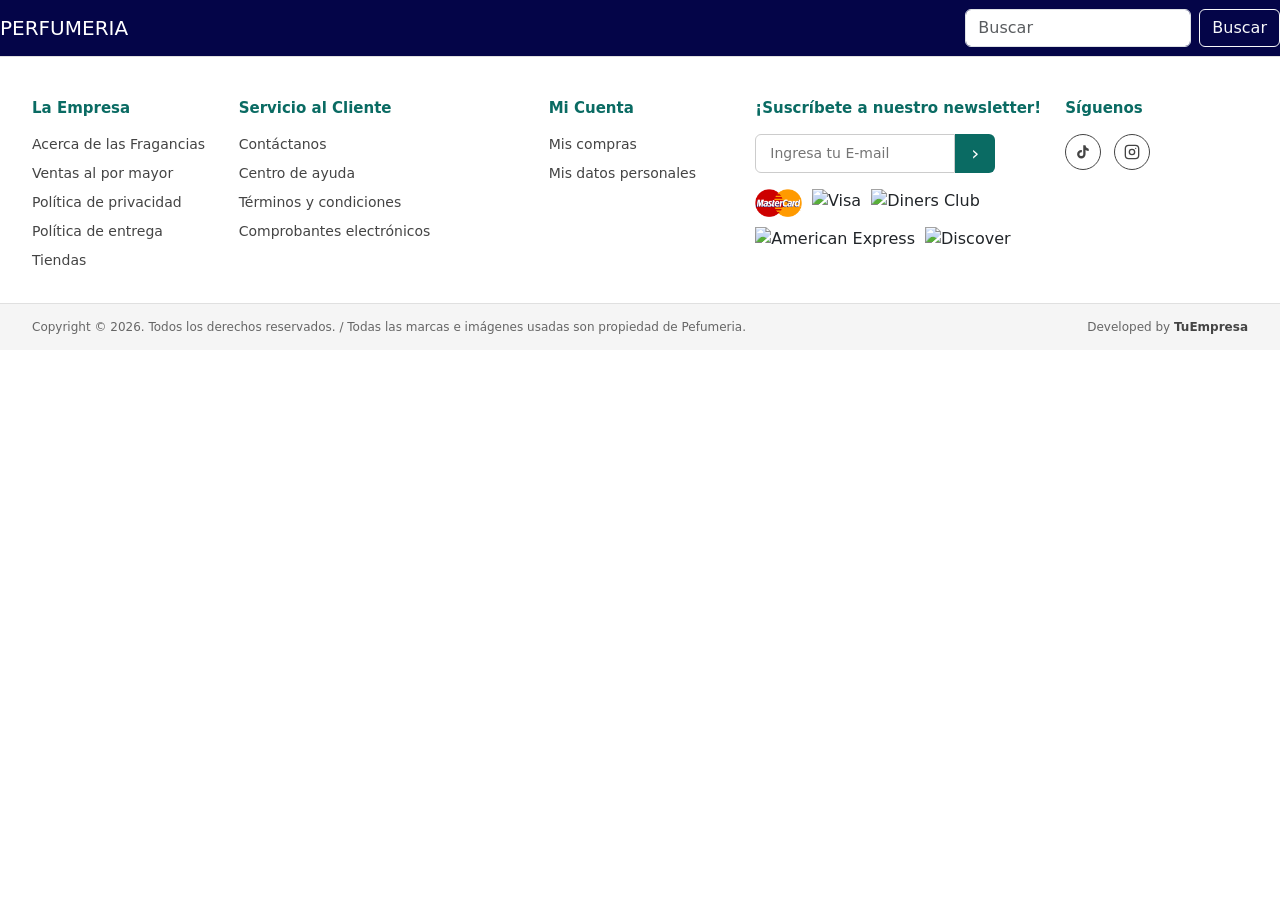
==== PROYECTO_FINAL/index.html @ f4c5e05e "Add files via upload" ====
<!DOCTYPE html>
<html lang="en">
<!DOCTYPE html>
<html lang="es">
<head>
    <meta charset="UTF-8">
    <meta name="viewport" content="width=device-width, initial-scale=1.0">
    <title>Document</title>
    <link href="https://cdn.jsdelivr.net/npm/bootstrap@5.3.3/dist/css/bootstrap.min.css" rel="stylesheet">
    <link rel="stylesheet" href="estilos.css">
</head>
<body>
    <!-- Barra de navegación -->
    <nav class="navbar navbar-dark bg-dark">
        <a class="navbar-brand">PERFUMERIA </a>
        <div class="d-flex">
            <input class="form-control me-2" type="search" placeholder="Buscar">
            <button class="btn btn-outline-light">Buscar</button>
        </div>
    </nav>
    <footer>
        <div class="footer-main">
        <div class="row g-4">
    
            <!-- Columna 1: Perfumeria -->
            <div class="col-6 col-md-2">
            <div class="footer-title">La Empresa</div>
            <a class="footer-link" href="#">Acerca de las Fragancias</a>
            <a class="footer-link" href="#">Ventas al por mayor</a>
            <a class="footer-link" href="#">Política de privacidad</a>
            <a class="footer-link" href="#">Política de entrega</a>
            <a class="footer-link" href="#">Tiendas</a>
            </div>
    
            <!-- Columna 2: Servicio al Cliente -->
            <div class="col-6 col-md-3">
            <div class="footer-title">Servicio al Cliente</div>
            <a class="footer-link" href="#">Contáctanos</a>
            <a class="footer-link" href="#">Centro de ayuda</a>
            <a class="footer-link" href="#">Términos y condiciones</a>
            <a class="footer-link" href="#">Comprobantes electrónicos</a>
            </div>
    
            <!-- Columna 3: Mi Cuenta -->
            <div class="col-6 col-md-2">
            <div class="footer-title">Mi Cuenta</div>
            <a class="footer-link" href="#">Mis compras</a>
            <a class="footer-link" href="#">Mis datos personales</a>
            </div>
    
            <!-- Columna 4: Newsletter y Pagos -->
            <div class="col-12 col-md-3">
            <div class="footer-title">¡Suscríbete a nuestro newsletter!</div>
            <div class="newsletter-form">
                <input class="newsletter-input" type="email" placeholder="Ingresa tu E-mail">
                <button class="newsletter-btn">&#8250;</button>
            </div>
            <div class="payment-logos">
                <!-- Metodos de pago -->
                <img src="img\MasterCard_Logo.png" alt="Mastercard" height="28">
                <img src="visa.png" alt="Visa" height="28">
                <img src="diners.png" alt="Diners Club" height="28">
                <img src="amex.png" alt="American Express" height="28">
                <img src="discover.png" alt="Discover" height="28">
            </div>
            </div>
    
            <!-- Columna 5: Redes sociales -->
            <div class="col-6 col-md-2">
            <div class="footer-title">Síguenos</div>
            <a class="social-icon" href="#" aria-label="TikTok">
                <svg width="16" height="16" viewBox="0 0 24 24" fill="currentColor">
                <path d="M19.59 6.69a4.83 4.83 0 01-3.77-4.25V2h-3.45v13.67a2.89 2.89 0 01-2.88 2.5 2.89 2.89 0 01-2.89-2.89 2.89 2.89 0 012.89-2.89c.28 0 .54.04.79.1V9.01a6.33 6.33 0 00-.79-.05 6.34 6.34 0 00-6.34 6.34 6.34 6.34 0 006.34 6.34 6.34 6.34 0 006.33-6.34V9.01a8.16 8.16 0 004.77 1.52V7.1a4.85 4.85 0 01-1-.41z"/>
                </svg>
            </a>
            <a class="social-icon" href="#" aria-label="Instagram">
                <svg width="16" height="16" viewBox="0 0 24 24" fill="none" stroke="currentColor" stroke-width="2">
                <rect x="2" y="2" width="20" height="20" rx="5"/>
                <circle cx="12" cy="12" r="4"/>
                <circle cx="17.5" cy="6.5" r="1" fill="currentColor" stroke="none"/>
                </svg>
            </a>
            </div>
 
        </div>
        </div>
    
        <!-- Barra inferior -->
        <div class="footer-bottom d-flex flex-wrap justify-content-between align-items-center gap-2">
        <span>Copyright &copy; 2026. Todos los derechos reservados. / Todas las marcas e imágenes usadas son propiedad de Pefumeria.</span>
        <span>Developed by <strong>TuEmpresa</strong></span>
        </div>
  </footer>

</body>
</html>
---- PROYECTO_FINAL/estilos.css ----
nav.navbar {
background-color: #040548 !important;

}



.footer-main {
  background: #fff;
  border-top: 1px solid #e0e0e0;
  padding: 2.5rem 2rem 1.5rem;
}

.footer-title {
  color: #0a6b63;
  font-weight: 600;
  font-size: 15px;
  margin-bottom: 14px;
}

.footer-link {
  display: block;
  color: #444;
  text-decoration: none;
  font-size: 14px;
  margin-bottom: 8px;
}

.footer-link:hover {
  color: #0a6b63;
}

/* Newsletter */
.newsletter-form {
  display: flex;
  margin-bottom: 16px;
}

.newsletter-input {
  border: 1px solid #ccc;
  border-radius: 6px 0 0 6px;
  padding: 8px 14px;
  font-size: 14px;
  outline: none;
  width: 200px;
}

.newsletter-input:focus {
  border-color: #0a6b63;
}

.newsletter-btn {
  background: #0a6b63;
  color: #fff;
  border: none;
  border-radius: 0 6px 6px 0;
  padding: 8px 16px;
  cursor: pointer;
  font-size: 20px;
  line-height: 1;
}

.newsletter-btn:hover {
  background: #085049;
}

/* Logos de pago */
.payment-logos {
  display: flex;
  align-items: center;
  gap: 10px;
  flex-wrap: wrap;
  margin-top: 8px;
}

/* Redes sociales */
.social-icon {
  width: 36px;
  height: 36px;
  border-radius: 50%;
  border: 1.5px solid #444;
  display: inline-flex;
  align-items: center;
  justify-content: center;
  color: #444;
  text-decoration: none;
  margin-right: 8px;
  transition: border-color 0.2s, color 0.2s;
}

.social-icon:hover {
  border-color: #0a6b63;
  color: #0a6b63;
}

/* Barra inferior */
.footer-bottom {
  background: #f5f5f5;
  border-top: 1px solid #e0e0e0;
  padding: 14px 2rem;
  font-size: 12px;
  color: #666;
}

.footer-bottom strong {
  color: #444;
}
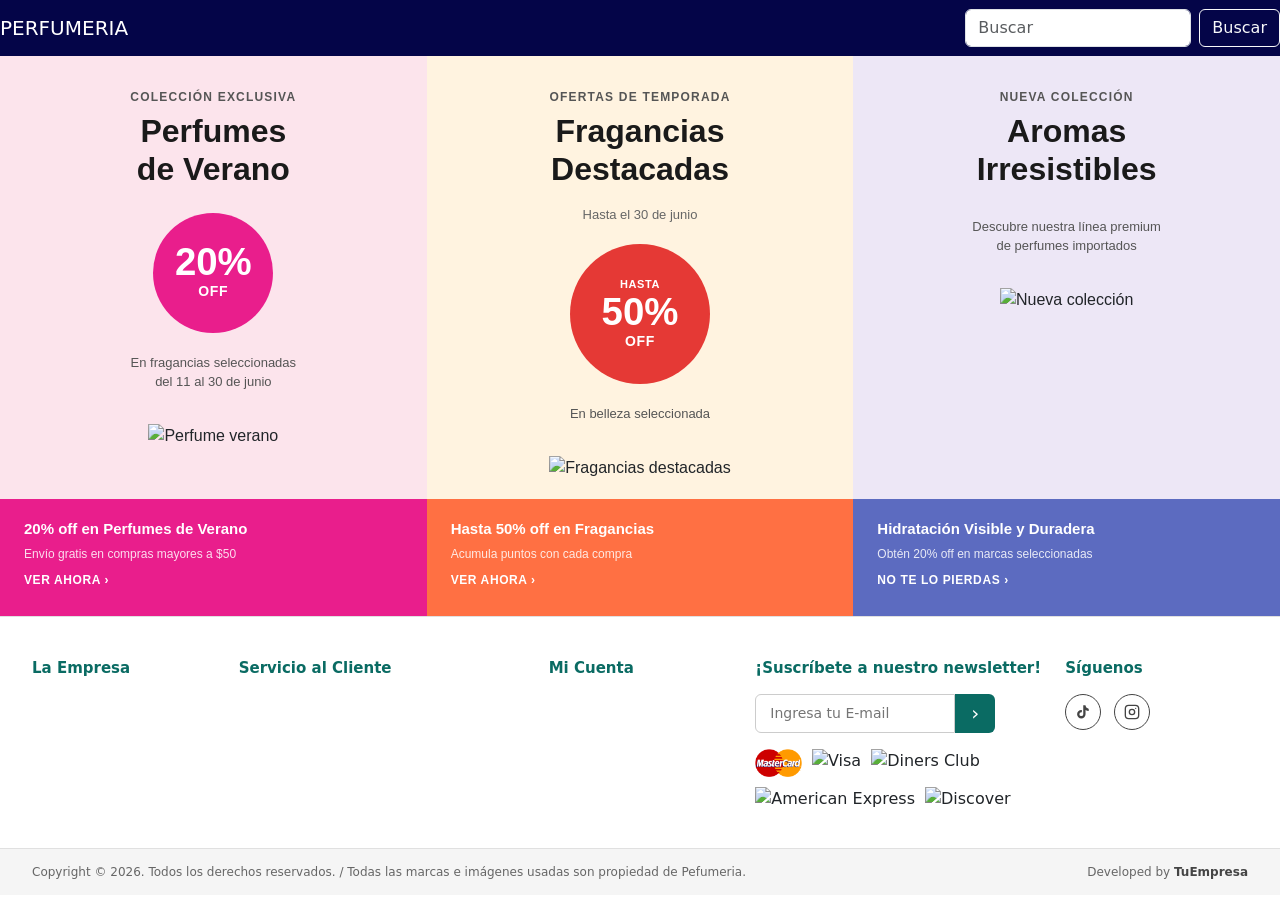
==== commit 194a0ada: "Update index.html" ====
--- a/PROYECTO_FINAL/index.html
+++ b/PROYECTO_FINAL/index.html
@@ -8,6 +8,7 @@
     <title>Document</title>
     <link href="https://cdn.jsdelivr.net/npm/bootstrap@5.3.3/dist/css/bootstrap.min.css" rel="stylesheet">
     <link rel="stylesheet" href="estilos.css">
+
 </head>
 <body>
     <!-- Barra de navegación -->
@@ -18,6 +19,74 @@
             <button class="btn btn-outline-light">Buscar</button>
         </div>
     </nav>
+    <section class="productos-section">
+    <div class="container-fluid px-0">
+      <div class="row g-0">
+ 
+        <!-- Tarjeta 1 -->
+        <div class="col-12 col-md-4">
+          <div class="promo-card card-rosada">
+            <div class="card-inner">
+              <p class="card-subtitulo">Colección Exclusiva</p>
+              <h2 class="card-titulo">Perfumes<br>de Verano</h2>
+              <div class="card-badge">
+                <span class="badge-numero">20%</span>
+                <span class="badge-texto">OFF</span>
+              </div>
+              <p class="card-descripcion">En fragancias seleccionadas<br>del 11 al 30 de junio</p>
+              <img src="perfume1.png" alt="Perfume verano" class="card-img-producto">
+            </div>
+            <div class="card-footer-promo bg-magenta">
+              <p class="footer-titulo">20% off en Perfumes de Verano</p>
+              <p class="footer-sub">Envío gratis en compras mayores a $50</p>
+              <a href="#" class="footer-link">VER AHORA ›</a>
+            </div>
+          </div>
+        </div>
+ 
+        <!-- Tarjeta 2 -->
+        <div class="col-12 col-md-4">
+          <div class="promo-card card-crema">
+            <div class="card-inner">
+              <p class="card-subtitulo">Ofertas de Temporada</p>
+              <h2 class="card-titulo">Fragancias<br>Destacadas</h2>
+              <p class="card-fecha">Hasta el 30 de junio</p>
+              <div class="card-badge badge-rojo">
+                <span class="badge-pre">HASTA</span>
+                <span class="badge-numero">50%</span>
+                <span class="badge-texto">OFF</span>
+              </div>
+              <p class="card-descripcion">En belleza seleccionada</p>
+              <img src="perfume2.png" alt="Fragancias destacadas" class="card-img-producto">
+            </div>
+            <div class="card-footer-promo bg-salmon">
+              <p class="footer-titulo">Hasta 50% off en Fragancias</p>
+              <p class="footer-sub">Acumula puntos con cada compra</p>
+              <a href="#" class="footer-link">VER AHORA ›</a>
+            </div>
+          </div>
+        </div>
+ 
+        <!-- Tarjeta 3 -->
+        <div class="col-12 col-md-4">
+          <div class="promo-card card-lavanda">
+            <div class="card-inner">
+              <p class="card-subtitulo">Nueva Colección</p>
+              <h2 class="card-titulo">Aromas<br>Irresistibles</h2>
+              <p class="card-descripcion">Descubre nuestra línea premium<br>de perfumes importados</p>
+              <img src="perfume3.png" alt="Nueva colección" class="card-img-producto">
+            </div>
+            <div class="card-footer-promo bg-azul">
+              <p class="footer-titulo">Hidratación Visible y Duradera</p>
+              <p class="footer-sub">Obtén 20% off en marcas seleccionadas</p>
+              <a href="#" class="footer-link">NO TE LO PIERDAS ›</a>
+            </div>
+          </div>
+        </div>
+ 
+      </div>
+    </div>
+  </section>
     <footer>
         <div class="footer-main">
         <div class="row g-4">
@@ -93,4 +162,4 @@
   </footer>
 
 </body>
-</html>+</html>
--- a/PROYECTO_FINAL/estilos.css
+++ b/PROYECTO_FINAL/estilos.css
@@ -2,8 +2,6 @@
 background-color: #040548 !important;
 
 }
-
-
 
 .footer-main {
   background: #fff;
@@ -104,4 +102,164 @@
 
 .footer-bottom strong {
   color: #444;
-}+}
+
+
+.productos-section {
+  width: 100%;
+  font-family: 'Segoe UI', Arial, sans-serif;
+}
+ 
+/* ---- Tarjeta base ---- */
+.promo-card {
+  display: flex;
+  flex-direction: column;
+  height: 100%;
+  min-height: 560px;
+  overflow: hidden;
+}
+ 
+.card-inner {
+  flex: 1;
+  padding: 2rem 2rem 1rem;
+  display: flex;
+  flex-direction: column;
+  align-items: center;
+  text-align: center;
+  position: relative;
+}
+ 
+/* ---- Colores de fondo por tarjeta ---- */
+.card-rosada .card-inner  { background: #fce4ec; }
+.card-crema  .card-inner  { background: #fff3e0; }
+.card-lavanda .card-inner { background: #ede7f6; }
+ 
+/* ---- Textos ---- */
+.card-subtitulo {
+  font-size: 12px;
+  font-weight: 600;
+  letter-spacing: 0.1em;
+  text-transform: uppercase;
+  color: #555;
+  margin-bottom: 6px;
+}
+ 
+.card-titulo {
+  font-size: 2rem;
+  font-weight: 700;
+  color: #1a1a1a;
+  line-height: 1.2;
+  margin-bottom: 16px;
+}
+ 
+.card-fecha {
+  font-size: 13px;
+  color: #666;
+  margin-bottom: 12px;
+}
+ 
+.card-descripcion {
+  font-size: 13px;
+  color: #555;
+  line-height: 1.5;
+  margin-top: 12px;
+}
+ 
+/* ---- Badge de descuento ---- */
+.card-badge {
+  width: 120px;
+  height: 120px;
+  border-radius: 50%;
+  background: #e91e8c;
+  display: flex;
+  flex-direction: column;
+  align-items: center;
+  justify-content: center;
+  margin: 8px 0;
+}
+ 
+.card-badge.badge-rojo {
+  background: #e53935;
+  width: 140px;
+  height: 140px;
+}
+ 
+.badge-pre {
+  font-size: 11px;
+  color: #fff;
+  font-weight: 600;
+  letter-spacing: 0.05em;
+}
+ 
+.badge-numero {
+  font-size: 2.4rem;
+  font-weight: 900;
+  color: #fff;
+  line-height: 1;
+}
+ 
+.badge-texto {
+  font-size: 14px;
+  font-weight: 700;
+  color: #fff;
+  letter-spacing: 0.05em;
+}
+ 
+/* ---- Imagen del producto ---- */
+.card-img-producto {
+  max-height: 160px;
+  object-fit: contain;
+  margin-top: 16px;
+}
+ 
+/* ---- Footer de cada tarjeta ---- */
+.card-footer-promo {
+  padding: 1.2rem 1.5rem;
+}
+ 
+.bg-magenta { background: #e91e8c; }
+.bg-salmon  { background: #ff7043; }
+.bg-azul    { background: #5c6bc0; }
+ 
+.footer-titulo {
+  font-size: 15px;
+  font-weight: 700;
+  color: #fff;
+  margin-bottom: 4px;
+}
+ 
+.footer-sub {
+  font-size: 12px;
+  color: rgba(255,255,255,0.85);
+  margin-bottom: 8px;
+}
+ 
+.footer-link {
+  font-size: 12px;
+  font-weight: 700;
+  color: #fff;
+  text-decoration: none;
+  letter-spacing: 0.05em;
+}
+ 
+.footer-link:hover {
+  text-decoration: underline;
+  color: #fff;
+}
+ 
+/* ---- Responsive ---- */
+@media (max-width: 767px) {
+  .promo-card {
+    min-height: auto;
+    margin-bottom: 0;
+  }
+ 
+  .card-inner {
+    padding: 1.5rem 1.5rem 1rem;
+  }
+ 
+  .card-titulo {
+    font-size: 1.6rem;
+  }
+}
+
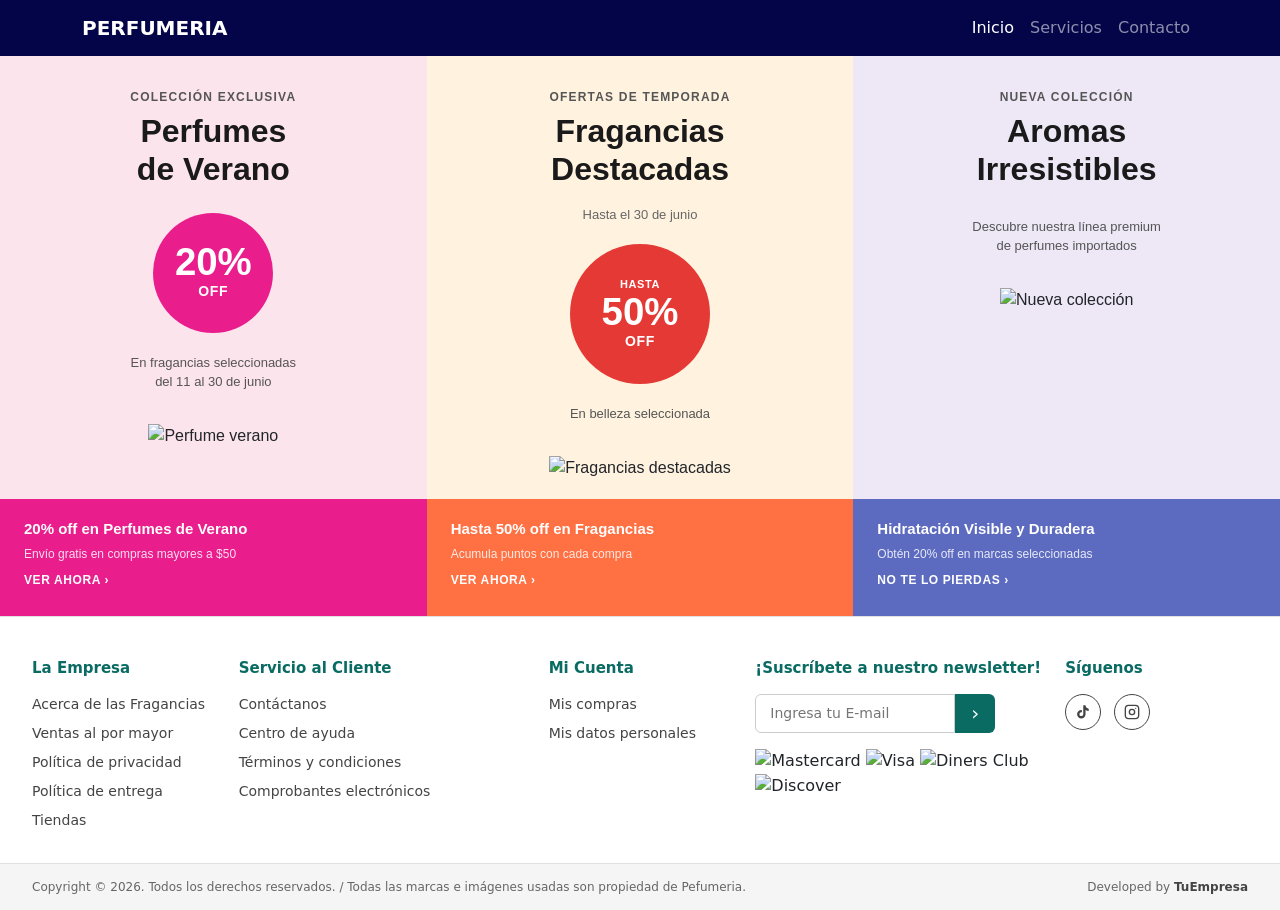
==== commit c0aab2b0: "actualización del index - mateo anchundia" ====
--- a/PROYECTO_FINAL/index.html
+++ b/PROYECTO_FINAL/index.html
@@ -1,22 +1,28 @@
-<!DOCTYPE html>
-<html lang="en">
 <!DOCTYPE html>
 <html lang="es">
 <head>
     <meta charset="UTF-8">
     <meta name="viewport" content="width=device-width, initial-scale=1.0">
-    <title>Document</title>
+    <title>PERFUMERIA - Inicio</title>
     <link href="https://cdn.jsdelivr.net/npm/bootstrap@5.3.3/dist/css/bootstrap.min.css" rel="stylesheet">
     <link rel="stylesheet" href="estilos.css">
 
 </head>
 <body>
     <!-- Barra de navegación -->
-    <nav class="navbar navbar-dark bg-dark">
-        <a class="navbar-brand">PERFUMERIA </a>
-        <div class="d-flex">
-            <input class="form-control me-2" type="search" placeholder="Buscar">
-            <button class="btn btn-outline-light">Buscar</button>
+    <nav class="navbar navbar-expand-lg navbar-dark bg-dark sticky-top">
+        <div class="container">
+            <a class="navbar-brand" href="index.html"><strong>PERFUMERIA</strong></a>
+            <button class="navbar-toggler" type="button" data-bs-toggle="collapse" data-bs-target="#navbarNav">
+            <span class="navbar-toggler-icon"></span>
+            </button>
+            <div class="collapse navbar-collapse" id="navbarNav">
+                <ul class="navbar-nav ms-auto">
+                    <li class="nav-item"><a class="nav-link active" href="index.html">Inicio</a></li>
+                    <li class="nav-item"><a class="nav-link" href="servicios.html">Servicios</a></li>
+                    <li class="nav-item"><a class="nav-link" href="contacto.html">Contacto</a></li>
+                </ul>
+            </div>
         </div>
     </nav>
     <section class="productos-section">
@@ -124,14 +130,10 @@
                 <input class="newsletter-input" type="email" placeholder="Ingresa tu E-mail">
                 <button class="newsletter-btn">&#8250;</button>
             </div>
-            <div class="payment-logos">
-                <!-- Metodos de pago -->
-                <img src="img\MasterCard_Logo.png" alt="Mastercard" height="28">
-                <img src="visa.png" alt="Visa" height="28">
-                <img src="diners.png" alt="Diners Club" height="28">
-                <img src="amex.png" alt="American Express" height="28">
-                <img src="discover.png" alt="Discover" height="28">
-            </div>
+            <img src="https://imgs.search.brave.com/751-cNyRK_1LJSBLeVOynIjmxGMawgLcXmbny40WzEE/rs:fit:860:0:0:0/g:ce/aHR0cHM6Ly9icmFu/ZGxvZ29zLm5ldC93/cC1jb250ZW50L3Vw/bG9hZHMvMjAxNi8w/Ny9tYXN0ZXJjYXJk/LTIwMTYtMjAxOS1s/b2dvLTUxMng0MDEu/cG5n" alt="Mastercard" height="28">
+                <img src="https://imgs.search.brave.com/Acm9_9IkVh3NHP3LMTqP7TZaRSccaTqDd55g_9zd27o/rs:fit:860:0:0:0/g:ce/aHR0cHM6Ly9jZG4u/aWNvbnNjb3V0LmNv/bS9pY29uL3ByZW1p/dW0vcG5nLTI1Ni10/aHVtYi92aXNhLWlj/b24tc3ZnLWRvd25s/b2FkLXBuZy0zMzU2/Mi5wbmc_Zj13ZWJw/Jnc9MTI4" alt="Visa" height="40">
+                <img src="https://imgs.search.brave.com/5fCrwCpberq7pZdHSlvtZjAq-Nx1vXvz12RmIQpV0XU/rs:fit:860:0:0:0/g:ce/aHR0cHM6Ly9jZG4u/aWNvbnNjb3V0LmNv/bS9pY29uL2ZyZWUv/cG5nLTI1Ni9mcmVl/LWRpbmVycy1jbHVi/LWludGVybmF0aW9u/YWwtbG9nby1pY29u/LXN2Zy1kb3dubG9h/ZC1wbmctNjc1NzE5/LnBuZz9mPXdlYnAm/dz0xMjg" alt="Diners Club" height="40">
+                <img src="https://imgs.search.brave.com/n9Xc7gxImSo3bKYzg83ucstK5ZqWMtcm7Sl_9WzU0tg/rs:fit:860:0:0:0/g:ce/aHR0cHM6Ly93d3cu/cG5nYWxsLmNvbS93/cC1jb250ZW50L3Vw/bG9hZHMvMTUvRGlz/Y292ZXItTG9nby1Q/TkctUGhvdG8ucG5n" alt="Discover" height="40">
             </div>
     
             <!-- Columna 5: Redes sociales -->
@@ -161,5 +163,6 @@
         </div>
   </footer>
 
+  <script src="https://cdn.jsdelivr.net/npm/bootstrap@5.3.3/dist/js/bootstrap.bundle.min.js"></script>
 </body>
 </html>
--- a/PROYECTO_FINAL/estilos.css
+++ b/PROYECTO_FINAL/estilos.css
@@ -28,7 +28,7 @@
   color: #0a6b63;
 }
 
-/* Newsletter */
+
 .newsletter-form {
   display: flex;
   margin-bottom: 16px;
@@ -62,7 +62,7 @@
   background: #085049;
 }
 
-/* Logos de pago */
+
 .payment-logos {
   display: flex;
   align-items: center;
@@ -71,7 +71,7 @@
   margin-top: 8px;
 }
 
-/* Redes sociales */
+
 .social-icon {
   width: 36px;
   height: 36px;
@@ -91,7 +91,7 @@
   color: #0a6b63;
 }
 
-/* Barra inferior */
+
 .footer-bottom {
   background: #f5f5f5;
   border-top: 1px solid #e0e0e0;
@@ -129,12 +129,12 @@
   position: relative;
 }
  
-/* ---- Colores de fondo por tarjeta ---- */
+
 .card-rosada .card-inner  { background: #fce4ec; }
 .card-crema  .card-inner  { background: #fff3e0; }
 .card-lavanda .card-inner { background: #ede7f6; }
  
-/* ---- Textos ---- */
+
 .card-subtitulo {
   font-size: 12px;
   font-weight: 600;
@@ -165,7 +165,7 @@
   margin-top: 12px;
 }
  
-/* ---- Badge de descuento ---- */
+
 .card-badge {
   width: 120px;
   height: 120px;
@@ -205,14 +205,13 @@
   letter-spacing: 0.05em;
 }
  
-/* ---- Imagen del producto ---- */
+
 .card-img-producto {
   max-height: 160px;
   object-fit: contain;
   margin-top: 16px;
 }
  
-/* ---- Footer de cada tarjeta ---- */
 .card-footer-promo {
   padding: 1.2rem 1.5rem;
 }
@@ -234,7 +233,7 @@
   margin-bottom: 8px;
 }
  
-.footer-link {
+.card-footer-promo .footer-link {
   font-size: 12px;
   font-weight: 700;
   color: #fff;
@@ -242,12 +241,12 @@
   letter-spacing: 0.05em;
 }
  
-.footer-link:hover {
+.card-footer-promo .footer-link:hover {
   text-decoration: underline;
   color: #fff;
 }
  
-/* ---- Responsive ---- */
+
 @media (max-width: 767px) {
   .promo-card {
     min-height: auto;
@@ -262,4 +261,3 @@
     font-size: 1.6rem;
   }
 }
-
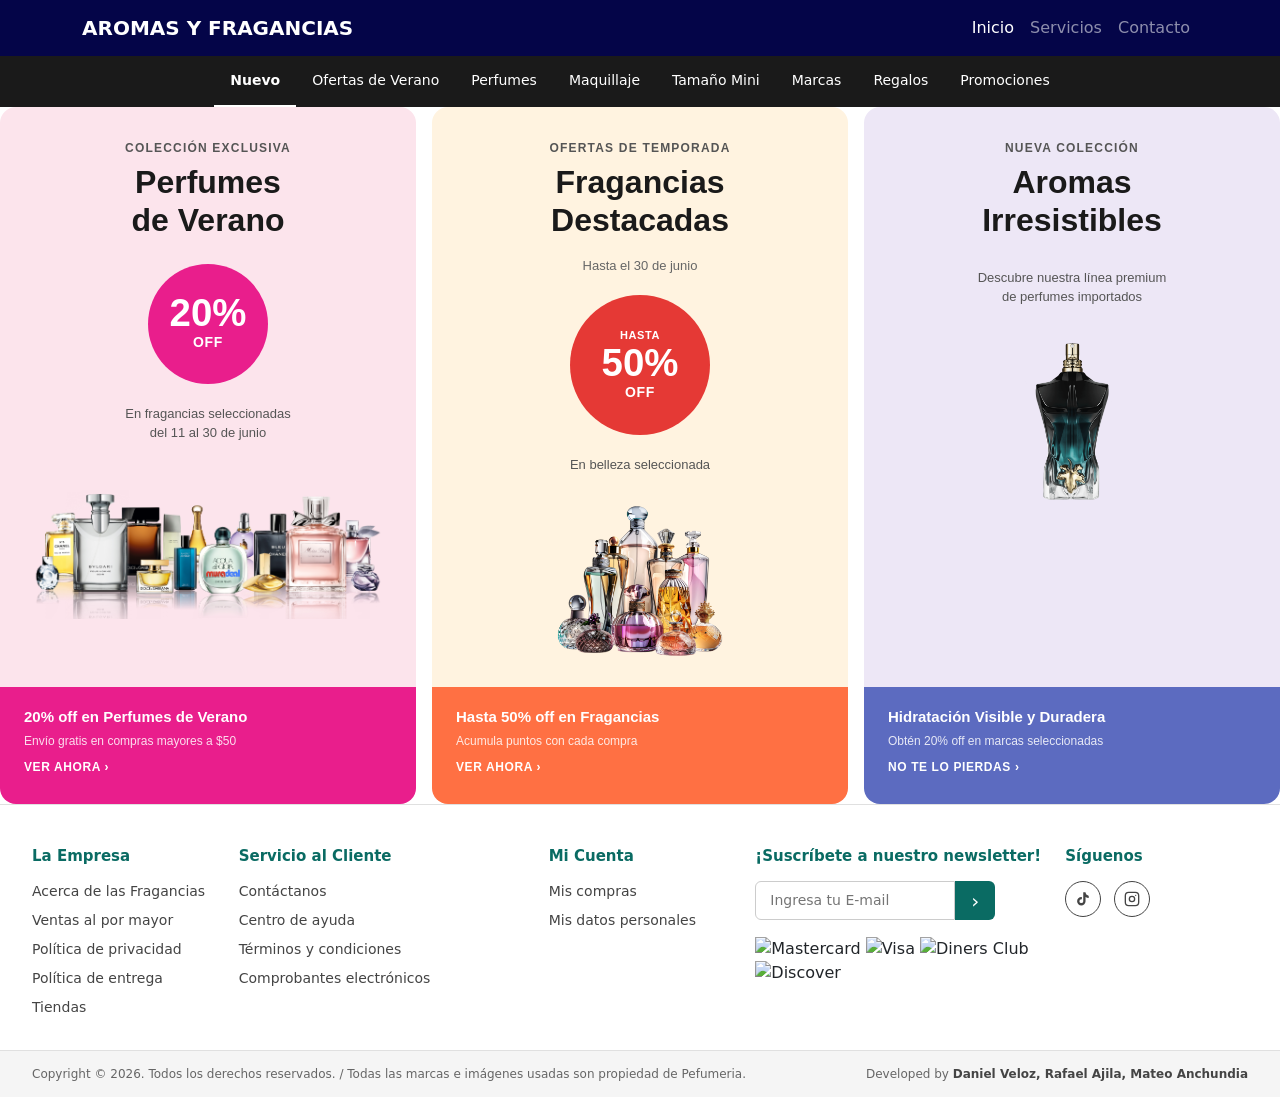
==== commit b94efb58: "Actualizo tarjetas: tamaños, alineación de imágenes y links" ====
--- a/PROYECTO_FINAL/index.html
+++ b/PROYECTO_FINAL/index.html
@@ -3,7 +3,7 @@
 <head>
     <meta charset="UTF-8">
     <meta name="viewport" content="width=device-width, initial-scale=1.0">
-    <title>PERFUMERIA - Inicio</title>
+    <title>AROMAS Y FRAGANCIAS - Inicio</title>
     <link href="https://cdn.jsdelivr.net/npm/bootstrap@5.3.3/dist/css/bootstrap.min.css" rel="stylesheet">
     <link rel="stylesheet" href="estilos.css">
 
@@ -12,7 +12,7 @@
     <!-- Barra de navegación -->
     <nav class="navbar navbar-expand-lg navbar-dark bg-dark sticky-top">
         <div class="container">
-            <a class="navbar-brand" href="index.html"><strong>PERFUMERIA</strong></a>
+            <a class="navbar-brand" href="index.html"><strong>AROMAS Y FRAGANCIAS</strong></a>
             <button class="navbar-toggler" type="button" data-bs-toggle="collapse" data-bs-target="#navbarNav">
             <span class="navbar-toggler-icon"></span>
             </button>
@@ -25,9 +25,24 @@
             </div>
         </div>
     </nav>
+    <!-- Fila de categorías (va debajo del navbar principal) -->
+    <div class="cat-row">
+      <div class="cat-scroll">
+        <ul class="nav flex-nowrap justify-content-center">
+          <li class="nav-item"><a class="nav-link active" href="#">Nuevo</a></li>
+          <li class="nav-item"><a class="nav-link" href="#">Ofertas de Verano</a></li>
+          <li class="nav-item"><a class="nav-link" href="#">Perfumes</a></li>
+          <li class="nav-item"><a class="nav-link" href="#">Maquillaje</a></li>
+          <li class="nav-item"><a class="nav-link" href="#">Tamaño Mini</a></li>
+          <li class="nav-item"><a class="nav-link" href="#">Marcas</a></li>
+          <li class="nav-item"><a class="nav-link" href="#">Regalos</a></li>
+          <li class="nav-item"><a class="nav-link" href="#">Promociones</a></li>
+        </ul>
+      </div>
+    </div>
     <section class="productos-section">
     <div class="container-fluid px-0">
-      <div class="row g-0">
+      <div class="row g-3">
  
         <!-- Tarjeta 1 -->
         <div class="col-12 col-md-4">
@@ -40,7 +55,7 @@
                 <span class="badge-texto">OFF</span>
               </div>
               <p class="card-descripcion">En fragancias seleccionadas<br>del 11 al 30 de junio</p>
-              <img src="perfume1.png" alt="Perfume verano" class="card-img-producto">
+              <img src="img/perfumesverano.png" alt="Perfume verano" class="card-img-producto">
             </div>
             <div class="card-footer-promo bg-magenta">
               <p class="footer-titulo">20% off en Perfumes de Verano</p>
@@ -52,6 +67,7 @@
  
         <!-- Tarjeta 2 -->
         <div class="col-12 col-md-4">
+         <a href="servicios.html" class="promo-card-link"> 
           <div class="promo-card card-crema">
             <div class="card-inner">
               <p class="card-subtitulo">Ofertas de Temporada</p>
@@ -63,31 +79,34 @@
                 <span class="badge-texto">OFF</span>
               </div>
               <p class="card-descripcion">En belleza seleccionada</p>
-              <img src="perfume2.png" alt="Fragancias destacadas" class="card-img-producto">
+              <img src="img/perfumesdestacados.webp" alt="Fragancias destacadas" class="card-img-producto">
             </div>
             <div class="card-footer-promo bg-salmon">
               <p class="footer-titulo">Hasta 50% off en Fragancias</p>
               <p class="footer-sub">Acumula puntos con cada compra</p>
-              <a href="#" class="footer-link">VER AHORA ›</a>
+              <span  class="footer-link">VER AHORA ›</span>
             </div>
           </div>
+          </a>
         </div>
  
         <!-- Tarjeta 3 -->
         <div class="col-12 col-md-4">
+          <a href="servicios.html" class="promo-card-link"> 
           <div class="promo-card card-lavanda">
             <div class="card-inner">
               <p class="card-subtitulo">Nueva Colección</p>
               <h2 class="card-titulo">Aromas<br>Irresistibles</h2>
               <p class="card-descripcion">Descubre nuestra línea premium<br>de perfumes importados</p>
-              <img src="perfume3.png" alt="Nueva colección" class="card-img-producto">
+              <img src="img/jpg.png" alt="Nueva colección" class="card-img-producto">
             </div>
             <div class="card-footer-promo bg-azul">
               <p class="footer-titulo">Hidratación Visible y Duradera</p>
               <p class="footer-sub">Obtén 20% off en marcas seleccionadas</p>
-              <a href="#" class="footer-link">NO TE LO PIERDAS ›</a>
+              <span  class="footer-link">NO TE LO PIERDAS ›</span>
             </div>
           </div>
+          </a>
         </div>
  
       </div>
@@ -159,7 +178,7 @@
         <!-- Barra inferior -->
         <div class="footer-bottom d-flex flex-wrap justify-content-between align-items-center gap-2">
         <span>Copyright &copy; 2026. Todos los derechos reservados. / Todas las marcas e imágenes usadas son propiedad de Pefumeria.</span>
-        <span>Developed by <strong>TuEmpresa</strong></span>
+        <span>Developed by <strong>Daniel Veloz, Rafael Ajila, Mateo Anchundia</strong></span>
         </div>
   </footer>
 
--- a/PROYECTO_FINAL/estilos.css
+++ b/PROYECTO_FINAL/estilos.css
@@ -117,6 +117,19 @@
   height: 100%;
   min-height: 560px;
   overflow: hidden;
+  cursor: pointer;                                   
+  transition: transform 0.3s ease, box-shadow 0.3s ease; 
+  border-radius: 16px 
+}
+.promo-card:hover {
+  transform: scale(1.04);
+  box-shadow: 0 15px 30px rgba(0, 0, 0, 0.25);
+}
+.promo-card-link {
+  display: block;
+  text-decoration: none;
+   height: 100%;
+  color: inherit;
 }
  
 .card-inner {
@@ -207,9 +220,20 @@
  
 
 .card-img-producto {
-  max-height: 160px;
-  object-fit: contain;
-  margin-top: 16px;
+  height: 180px;         
+  width: auto;
+  max-width: 100%;
+  object-fit: contain;    
+  display: block;
+  margin: 0 auto;
+}
+.card-img-producto2 {
+  height: 240px;         
+  width: auto;
+  max-width: 100%;
+  object-fit: contain;    
+  display: block;
+  margin: 0 auto;
 }
  
 .card-footer-promo {
@@ -261,3 +285,33 @@
     font-size: 1.6rem;
   }
 }
+.cat-row {
+  background: #1a1a1a;
+  padding: 0;
+}
+
+.cat-row .nav-link {
+  color: #fff;
+  font-size: 14px;
+  padding: 14px 16px;
+  white-space: nowrap;
+}
+
+.cat-row .nav-link:hover {
+  color: #ccc;
+  background: #2a2a2a;
+}
+
+.cat-row .nav-link.active {
+  font-weight: 600;
+  border-bottom: 2px solid #fff;
+}
+
+.cat-scroll {
+  overflow-x: auto;
+  scrollbar-width: none;
+}
+
+.cat-scroll::-webkit-scrollbar {
+  display: none;
+}
